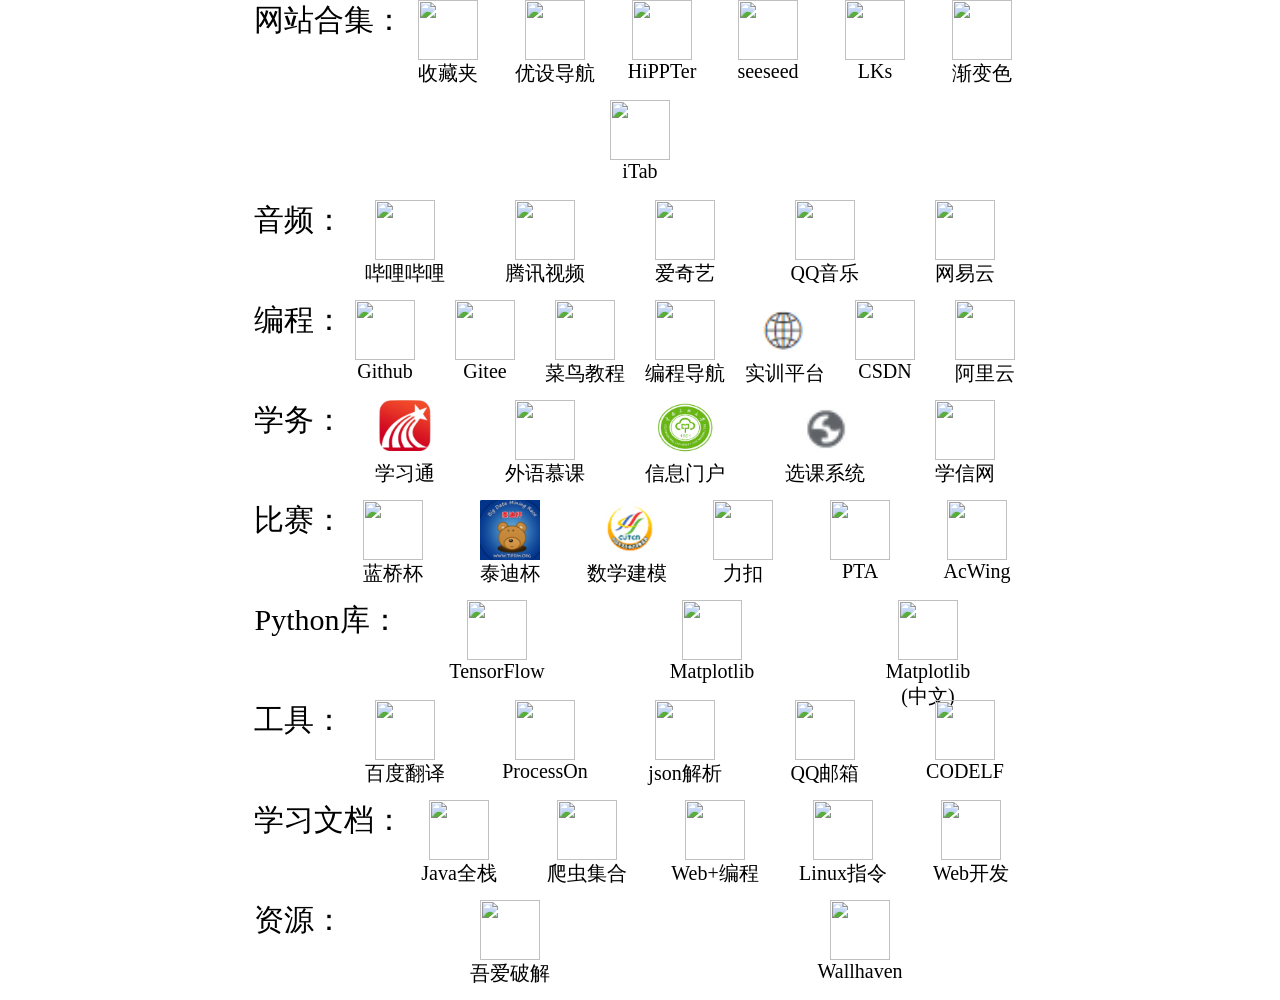
==== index.html @ e1113c12 "website guide1.0" ====
<html>
<head>
<title>快捷应用</title>
<link rel="stylesheet" type="text/css" href="./css/1.css">
</head>
<body>
<div class="biggest">

<!--网站合集-->
<div class="set">
<p>网站合集：</p>
<div class="wangzhankapian hvr-float" onclick="window.open('https://spcqwserdvymm.com.vika.cn/share/shryNwH3HRgvzMTaZVAGx/fodkuzz5eaw0w')">
    <div class="wangzhantubiao"><img src="https://s2.vika.ltd/2021/12/cropped-512-32x32.png"></div>
    <div class="wangzhanmingcheng">
        <span>收藏夹</span>
    </div>
</div>

<div class="wangzhankapian hvr-float" onclick="window.open('https://hao.uisdc.com/')">
    <div class="wangzhantubiao"><img src="https://hao.uisdc.com/favicon.ico"></div>
    <div class="wangzhanmingcheng">
        <span>优设导航</span>
    </div>
</div>

<div class="wangzhankapian hvr-float" onclick="window.open('http://www.hippter.com/')">
    <div class="wangzhantubiao"><img src="http://www.hippter.com/favicon.ico"></div>
    <div class="wangzhanmingcheng">
        <span>HiPPTer</span>
    </div>
</div>

<div class="wangzhankapian hvr-float" onclick="window.open('https://www.seeseed.com/')">
    <div class="wangzhantubiao"><img src="https://www.seeseed.com/favicon.png"></div>
    <div class="wangzhanmingcheng">
        <span>seeseed</span>
    </div>
</div>

<div class="wangzhankapian hvr-float" onclick="window.open('https://xiangjianan.gitee.io/lks/')">
    <div class="wangzhantubiao"><img src="https://xiangjianan.gitee.io/lks/favicon.ico"></div>
    <div class="wangzhanmingcheng">
        <span>LKs</span>
    </div>
</div>

<div class="wangzhankapian hvr-float" onclick="window.open('https://uigradients.com/#BackToEarth')">
    <div class="wangzhantubiao"><img src="https://uigradients.com/static/images/favicon-32x32.png"></div>
    <div class="wangzhanmingcheng">
        <span>渐变色</span>
    </div>
</div>

<div class="wangzhankapian hvr-float" onclick="window.open('https://www.itab.link/')">
    <div class="wangzhantubiao"><img src="https://www.itab.link/favicon.ico"></div>
    <div class="wangzhanmingcheng">
        <span>iTab</span>
    </div>
</div>

</div>
<!--网站合集结束！-->

<!--音频-->
<div class="set">
<p>音频：</p>
<div class="wangzhankapian hvr-grow-shadow" onclick="window.open('https://www.bilibili.com/')">
    <div class="wangzhantubiao"><img src="https://www.bilibili.com/favicon.ico"></div>
    <div class="wangzhanmingcheng">
        <span>哔哩哔哩</span>
    </div>
</div>

<div class="wangzhankapian hvr-grow" onclick="window.open('https://v.qq.com/')">
    <div class="wangzhantubiao"><img src="https://v.qq.com/favicon.ico"></div>
    <div class="wangzhanmingcheng">
        <span">腾讯视频</span>
    </div>
</div>

<div class="wangzhankapian hvr-shrink" onclick="window.open('https://www.iqiyi.com/')">
    <div class="wangzhantubiao"><img src="https://www.iqiyi.com/favicon.ico"></div>
    <div class="wangzhanmingcheng">
        <span>爱奇艺</span>
    </div>
</div>

<div class="wangzhankapian hvr-float" onclick="window.open('https://y.qq.com/')">
    <div class="wangzhantubiao"><img src="https://y.qq.com/favicon.ico"></div>
    <div class="wangzhanmingcheng">
        <span>QQ音乐</span>
    </div>
</div>

<div class="wangzhankapian hvr-float" onclick="window.open('https://music.163.com/')">
    <div class="wangzhantubiao"><img src="https://s1.music.126.net/style/favicon.ico?v20180823"></div>
    <div class="wangzhanmingcheng">
        <span>网易云</span>
    </div>
</div>

</div>
<!--音频结束！-->

<!--编程-->
<div class="set">
<p>编程：</p>
<div class="wangzhankapian hvr-float" onclick="window.open('https://github.com/')">
    <div class="wangzhantubiao"><img src="https://github.com/favicon.ico"></div>
    <div class="wangzhanmingcheng">
        <span>Github</span>
    </div>
</div>

<div class="wangzhankapian hvr-float" onclick="window.open('https://gitee.com/')">
    <div class="wangzhantubiao"><img src="https://gitee.com/favicon.ico"></div>
    <div class="wangzhanmingcheng">
        <span>Gitee</span>
    </div>
</div>

<div class="wangzhankapian hvr-float" onclick="window.open('https://www.runoob.com/')">
    <div class="wangzhantubiao"><img src="https://www.runoob.com/favicon.ico"></div>
    <div class="wangzhanmingcheng">
        <span>菜鸟教程</span>
    </div>
</div>

<div class="wangzhankapian hvr-float" onclick="window.open('https://www.code-nav.cn/')">
    <div class="wangzhantubiao"><img src="https://636f-codenav-8grj8px727565176-1256524210.tcb.qcloud.la/img/logo.png"></div>
    <div class="wangzhanmingcheng">
        <span>编程导航</span>
    </div>
</div>

<div class="wangzhankapian hvr-float" onclick="window.open('https://taihu.ipieuvre.com/#/stu/classAPractice')">
    <div class="wangzhantubiao"><img src="images/dashuju.png"></div>
    <div class="wangzhanmingcheng">
        <span>实训平台</span>
    </div>
</div>


<div class="wangzhankapian hvr-float" onclick="window.open('https://www.csdn.net/')">
    <div class="wangzhantubiao"><img src="https://www.csdn.net/favicon.ico"></div>
    <div class="wangzhanmingcheng">
        <span>CSDN</span>
    </div>
</div>

<div class="wangzhankapian hvr-float" onclick="window.open('https://www.aliyun.com/')">
    <div class="wangzhantubiao"><img src="https://www.aliyun.com/favicon.ico"></div>
    <div class="wangzhanmingcheng">
        <span>阿里云</span>
    </div>
</div>

</div>
<!--编程结束！-->

<!--学务-->
<div class="set">
<p>学务：</p>
<div class="wangzhankapian hvr-float" onclick="window.open('http://i.chaoxing.com/base?t=1645505215073')">
    <div class="wangzhantubiao"><img src="images/xuexitong.jpg"></div>
    <div class="wangzhanmingcheng">
        <span>学习通</span>
    </div>
</div>

<div class="wangzhankapian hvr-float" onclick="window.open('https://moocs.unipus.cn/')">
    <div class="wangzhantubiao"><img src="https://moocs.unipus.cn/favicon.ico"></div>
    <div class="wangzhanmingcheng">
        <span>外语慕课</span>
    </div>
</div>

<div class="wangzhankapian hvr-float" onclick="window.open('https://ehall.scuec.edu.cn/new/index.html?browser=no')">
    <div class="wangzhantubiao"><img src="images/zhongnanminda.png"></div>
    <div class="wangzhanmingcheng">
        <span>信息门户</span>
    </div>
</div>

<div class="wangzhankapian hvr-float" onclick="window.open('http://xk.scuec.edu.cn/xsxk/index.xk')">
    <div class="wangzhantubiao"><img src="images/general.png"></div>
    <div class="wangzhanmingcheng">
        <span>选课系统</span>
    </div>
</div>

<div class="wangzhankapian hvr-float" onclick="window.open('https://www.chsi.com.cn/')">
    <div class="wangzhantubiao"><img src="https://www.chsi.com.cn/favicon.ico"></div>
    <div class="wangzhanmingcheng">
        <span>学信网</span>
    </div>
</div>

</div>
<!--学务结束！-->

<!--比赛-->
<div class="set">
<p>比赛：</p>
<div class="wangzhankapian hvr-float" onclick="window.open('http://lx.lanqiao.cn/')">
    <div class="wangzhantubiao"><img src="http://lx.lanqiao.cn/favicon.ico"></div>
    <div class="wangzhanmingcheng">
        <span>蓝桥杯</span>
    </div>
</div>


<div class="wangzhankapian hvr-float" onclick="window.open('https://www.tipdm.org/')">
    <div class="wangzhantubiao"><img src="images/tipdm.png"></div>
    <div class="wangzhanmingcheng">
        <span>泰迪杯</span>
    </div>
</div>

<div class="wangzhankapian hvr-float" onclick="window.open('https://icc.hep.com.cn/')">
    <div class="wangzhantubiao"><img src="images/icc.png"></div>
    <div class="wangzhanmingcheng">
        <span>数学建模</span>
    </div>
</div>

<div class="wangzhankapian hvr-float" onclick="window.open('https://leetcode-cn.com/')">
    <div class="wangzhantubiao"><img src="https://leetcode-cn.com/favicon.ico"></div>
    <div class="wangzhanmingcheng">
        <span>力扣</span>
    </div>
</div>

<div class="wangzhankapian hvr-float" onclick="window.open('https://pintia.cn/home')">
    <div class="wangzhantubiao"><img src="https://pta-static.ptausercontent.com/sparkling-daydream/icons/default/favicon.ico"></div>
    <div class="wangzhanmingcheng">
        <span>PTA</span>
    </div>
</div>

<div class="wangzhankapian hvr-float" onclick="window.open('https://www.acwing.com/')">
    <div class="wangzhantubiao"><img src="https://www.acwing.com/static/web/img/favicon.ico"></div>
    <div class="wangzhanmingcheng">
        <span>AcWing</span>
    </div>
</div>

</div>
<!--比赛结束！-->

<!--Python常用库文档-->
<div class="set">
<p>Python库：</p>
<div class="wangzhankapian hvr-float" onclick="window.open('https://tensorflow.google.cn/tutorials/images/cnn?hl=zh_cn')">
    <div class="wangzhantubiao"><img src="https://tensorflow.google.cn/favicon.ico"></div>
    <div class="wangzhanmingcheng">
        <span>TensorFlow</span>
    </div>
</div>

<div class="wangzhankapian hvr-float" onclick="window.open('https://matplotlib.org/stable/tutorials/index.html')">
    <div class="wangzhantubiao"><img src="https://matplotlib.org/stable/_static/favicon.ico"></div>
    <div class="wangzhanmingcheng">
        <span>Matplotlib</span>
    </div>
</div>

<div class="wangzhankapian hvr-float" onclick="window.open('https://www.matplotlib.org.cn/tutorials/')">
    <div class="wangzhantubiao"><img src="https://www.matplotlib.org.cn/logo.png"></div>
    <div class="wangzhanmingcheng">
        <span>Matplotlib<br>(中文)</span>
    </div>
</div>

</div>
<!--Python常用库文档！-->

<!--工具-->
<div class="set">
<p>工具：</p>
<div class="wangzhankapian hvr-float" onclick="window.open('https://fanyi.baidu.com/')">
    <div class="wangzhantubiao"><img src="https://fanyi.baidu.com/favicon.ico"></div>
    <div class="wangzhanmingcheng">
        <span>百度翻译</span>
    </div>
</div>

<div class="wangzhankapian hvr-float" onclick="window.open('https://www.processon.com/diagrams')">
    <div class="wangzhantubiao"><img src="https://www.processon.com/favicon.ico"></div>
    <div class="wangzhanmingcheng">
        <span>ProcessOn</span>
    </div>
</div>

<div class="wangzhankapian hvr-float" onclick="window.open('https://www.json.cn/')">
    <div class="wangzhantubiao"><img src="https://www.json.cn/favicon.ico"></div>
    <div class="wangzhanmingcheng">
        <span>json解析</span>
    </div>
</div>

<div class="wangzhankapian hvr-float" onclick="window.open('https://mail.qq.com/cgi-bin/frame_html?sid=up6KZlz3BGBz40wu&r=ebc72a3dc579725eb92a51a5a7d86b2f')">
    <div class="wangzhantubiao"><img src="https://mail.qq.com/favicon.ico"></div>
    <div class="wangzhanmingcheng">
        <span>QQ邮箱</span>
    </div>
</div>

<div class="wangzhankapian hvr-float" onclick="window.open('https://unbug.github.io/codelf/')">
    <div class="wangzhantubiao"><img src="https://unbug.github.io/codelf/images/codelf_logo.f4ae25bd.png"></div>
    <div class="wangzhanmingcheng">
        <span>CODELF</span>
    </div>
</div>

</div>
<!--工具结束！-->

<!--技术文档-->
<div class="set">
<p>学习文档：</p>
<div class="wangzhankapian hvr-float" onclick="window.open('https://pdai.tech/')">
    <div class="wangzhantubiao"><img src="https://pdai.tech/favicon.ico"></div>
    <div class="wangzhanmingcheng">
        <span>Java全栈</span>
    </div>
</div>

<div class="wangzhankapian hvr-float" onclick="window.open('https://github.com/facert/awesome-spider')">
    <div class="wangzhantubiao"><img src="https://github.com/favicon.ico"></div>
    <div class="wangzhanmingcheng">
        <span>爬虫集合</span>
    </div>
</div>

<div class="wangzhankapian hvr-float" onclick="window.open('https://www.w3school.com.cn/')">
    <div class="wangzhantubiao"><img src="https://www.w3school.com.cn/ui2019/logo-32-red.png"></div>
    <div class="wangzhanmingcheng">
        <span>Web+编程</span>
    </div>
</div>

<div class="wangzhankapian hvr-float" onclick="window.open('https://www.lxlinux.net/')">
    <div class="wangzhantubiao"><img src="https://www.lxlinux.net/wp-content/uploads/2020/10/cropped-%E5%85%AC%E4%BC%97%E5%8F%B7LOGO-32x32.png"></div>
    <div class="wangzhanmingcheng">
        <span>Linux指令</span>
    </div>
</div>

<div class="wangzhankapian hvr-float" onclick="window.open('https://developer.mozilla.org/zh-CN/docs/Learn/HTML')">
    <div class="wangzhantubiao"><img src="https://developer.mozilla.org/favicon.ico"></div>
    <div class="wangzhanmingcheng">
        <span>Web开发</span>
    </div>
</div>

</div>
<!--技术学习文档结束！-->

<!--资源-->
<div class="set">
<p>资源：</p>
<div class="wangzhankapian hvr-float" onclick="window.open('https://www.52pojie.cn/')">
    <div class="wangzhantubiao"><img src="https://www.52pojie.cn/favicon.ico"></div>
    <div class="wangzhanmingcheng">
        <span>吾爱破解</span>
    </div>
</div>

<div class="wangzhankapian hvr-float" onclick="window.open('https://wallhaven.cc/')">
    <div class="wangzhantubiao"><img src="https://wallhaven.cc/favicon.ico"></div>
    <div class="wangzhanmingcheng">
        <span>Wallhaven</span>
    </div>
</div>

</div>
<!--资源结束！-->

</div>
<!--biggest-div 结束！-->

</body>
</html>
---- css/1.css ----
*{
margin:0px;
padding:0px;}

body{
background-image: url("images/background2.png");
background-size:100% 100%;
background-repeat: no-repeat;
}

p{font-size:30;
height:50;
position:relative;
left:10px;
}

.biggest{
margin:auto;
width:61.8%;
background-color:rgba(255,255,255,0.3);
}


.wangzhankapian{
width:100px;
height:100px;



margin:auto;
border-radius: 5px;
}


.wangzhankapian:hover{
background-color:rgba(0, 220, 220,0.3);
cursor: pointer;
}

.wangzhantubiao{
width:60;
height:60;
margin:auto;
}

img{
width:60;
weight:60;
}

.wangzhanmingcheng{
width:100;
height:40;
text-align: center;
font-size: 20px;
}

.set{
display: flex;
flex-wrap: wrap;
}

/* Grow-Shadow */
.hvr-grow-shadow {
  display: inline-block;
  vertical-align: middle;
  -webkit-transform: perspective(1px) translateZ(0);
  transform: perspective(1px) translateZ(0);
  box-shadow: 0 0 1px rgba(0, 0, 0, 0);
  -webkit-transition-duration: 0.3s;
  transition-duration: 0.3s;
  -webkit-transition-property: box-shadow, transform;
  transition-property: box-shadow, transform;
}
.hvr-grow-shadow:hover, .hvr-grow-shadow:focus, .hvr-grow-shadow:active {
  box-shadow: 0 10px 10px -10px rgba(0, 0, 0, 0.5);
  -webkit-transform: scale(1.1);
  transform: scale(1.1);
}
/* Grow */
.hvr-grow {
  display: inline-block;
  vertical-align: middle;
  -webkit-transform: perspective(1px) translateZ(0);
  transform: perspective(1px) translateZ(0);
  box-shadow: 0 0 1px rgba(0, 0, 0, 0);
  -webkit-transition-duration: 0.3s;
  transition-duration: 0.3s;
  -webkit-transition-property: transform;
  transition-property: transform;
}
.hvr-grow:hover, .hvr-grow:focus, .hvr-grow:active {
  -webkit-transform: scale(1.1);
  transform: scale(1.1);
}

/* Shrink */
.hvr-shrink {
  display: inline-block;
  vertical-align: middle;
  -webkit-transform: perspective(1px) translateZ(0);
  transform: perspective(1px) translateZ(0);
  box-shadow: 0 0 1px rgba(0, 0, 0, 0);
  -webkit-transition-duration: 0.3s;
  transition-duration: 0.3s;
  -webkit-transition-property: transform;
  transition-property: transform;
}
.hvr-shrink:hover, .hvr-shrink:focus, .hvr-shrink:active {
  -webkit-transform: scale(0.9);
  transform: scale(0.9);
}

/* Float */
.hvr-float {
  display: inline-block;
  vertical-align: middle;
  -webkit-transform: perspective(1px) translateZ(0);
  transform: perspective(1px) translateZ(0);
  box-shadow: 0 0 1px rgba(0, 0, 0, 0);
  -webkit-transition-duration: 0.3s;
  transition-duration: 0.3s;
  -webkit-transition-property: transform;
  transition-property: transform;
  -webkit-transition-timing-function: ease-out;
  transition-timing-function: ease-out;
}
.hvr-float:hover, .hvr-float:focus, .hvr-float:active {
  -webkit-transform: translateY(-8px);
  transform: translateY(-8px);
}
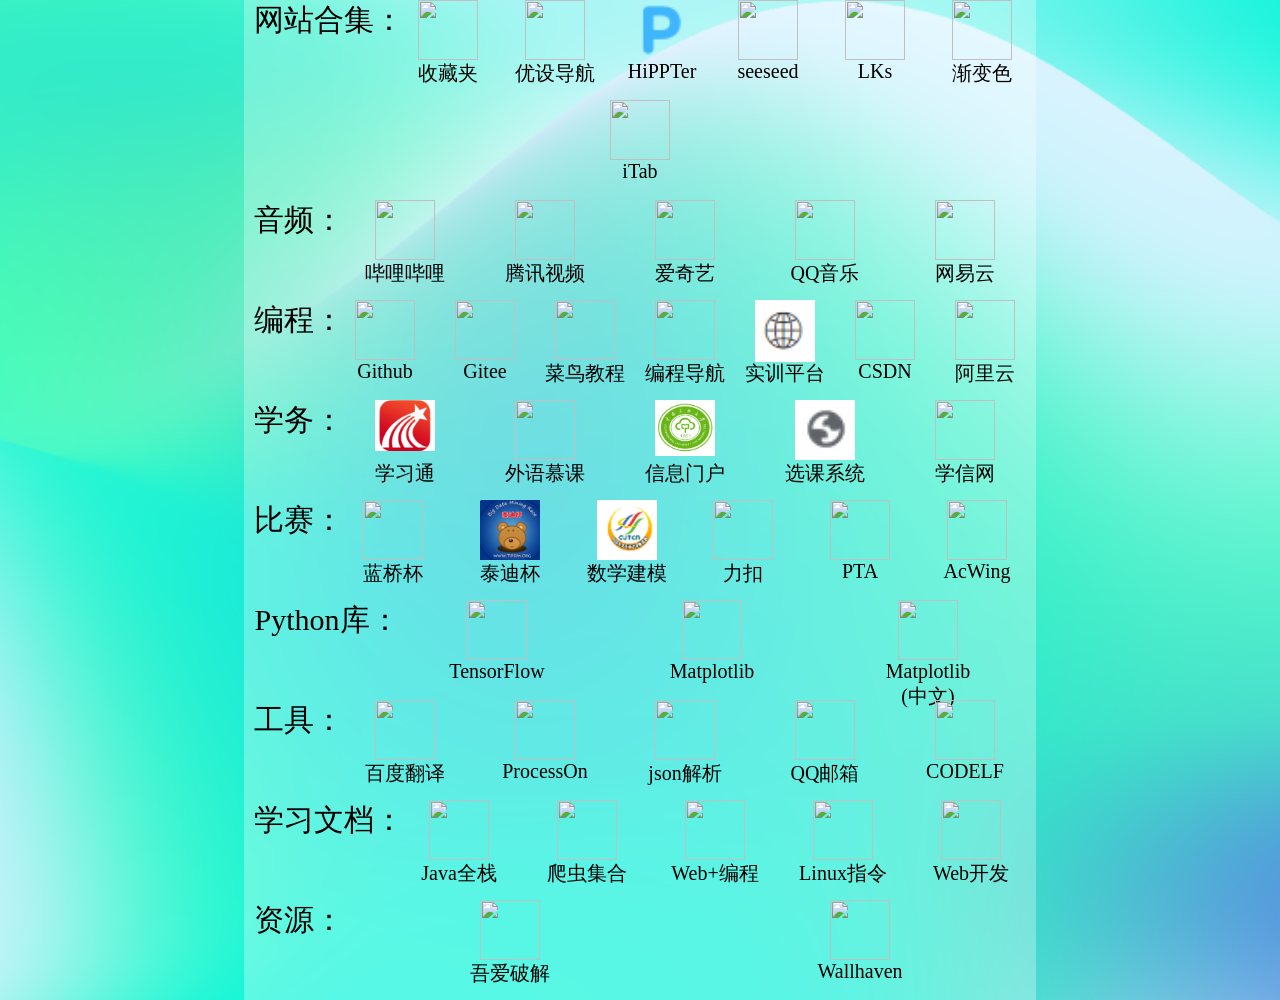
==== commit 8df69824: "images" ====
--- a/index.html
+++ b/index.html
@@ -24,7 +24,7 @@
 </div>
 
 <div class="wangzhankapian hvr-float" onclick="window.open('http://www.hippter.com/')">
-    <div class="wangzhantubiao"><img src="http://www.hippter.com/favicon.ico"></div>
+    <div class="wangzhantubiao"><img src="./images/hippter.ico"></div>
     <div class="wangzhanmingcheng">
         <span>HiPPTer</span>
     </div>
@@ -293,7 +293,7 @@
 </div>
 
 <div class="wangzhankapian hvr-float" onclick="window.open('https://www.json.cn/')">
-    <div class="wangzhantubiao"><img src="https://www.json.cn/favicon.ico"></div>
+    <div class="wangzhantubiao"><img src="http://www.hippter.com/favicon.ico"></div>
     <div class="wangzhanmingcheng">
         <span>json解析</span>
     </div>
--- a/css/1.css
+++ b/css/1.css
@@ -3,7 +3,7 @@
 padding:0px;}
 
 body{
-background-image: url("images/background2.png");
+background-image: url("../images/background2.png");
 background-size:100% 100%;
 background-repeat: no-repeat;
 }
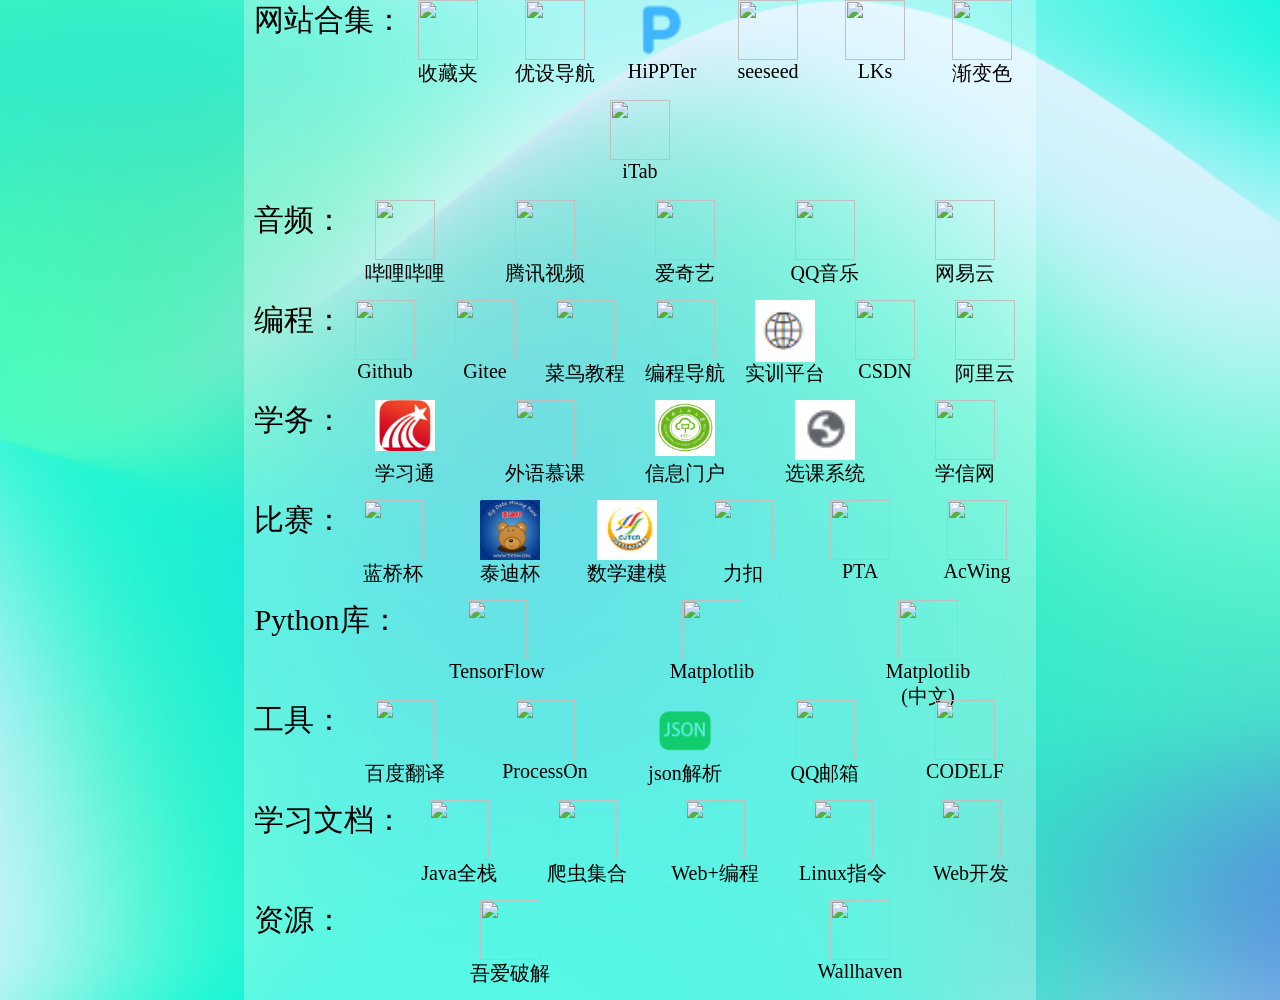
==== commit 930306ec: "Update index.html" ====
--- a/index.html
+++ b/index.html
@@ -293,7 +293,7 @@
 </div>
 
 <div class="wangzhankapian hvr-float" onclick="window.open('https://www.json.cn/')">
-    <div class="wangzhantubiao"><img src="http://www.hippter.com/favicon.ico"></div>
+    <div class="wangzhantubiao"><img src="./images/json.ico"></div>
     <div class="wangzhanmingcheng">
         <span>json解析</span>
     </div>
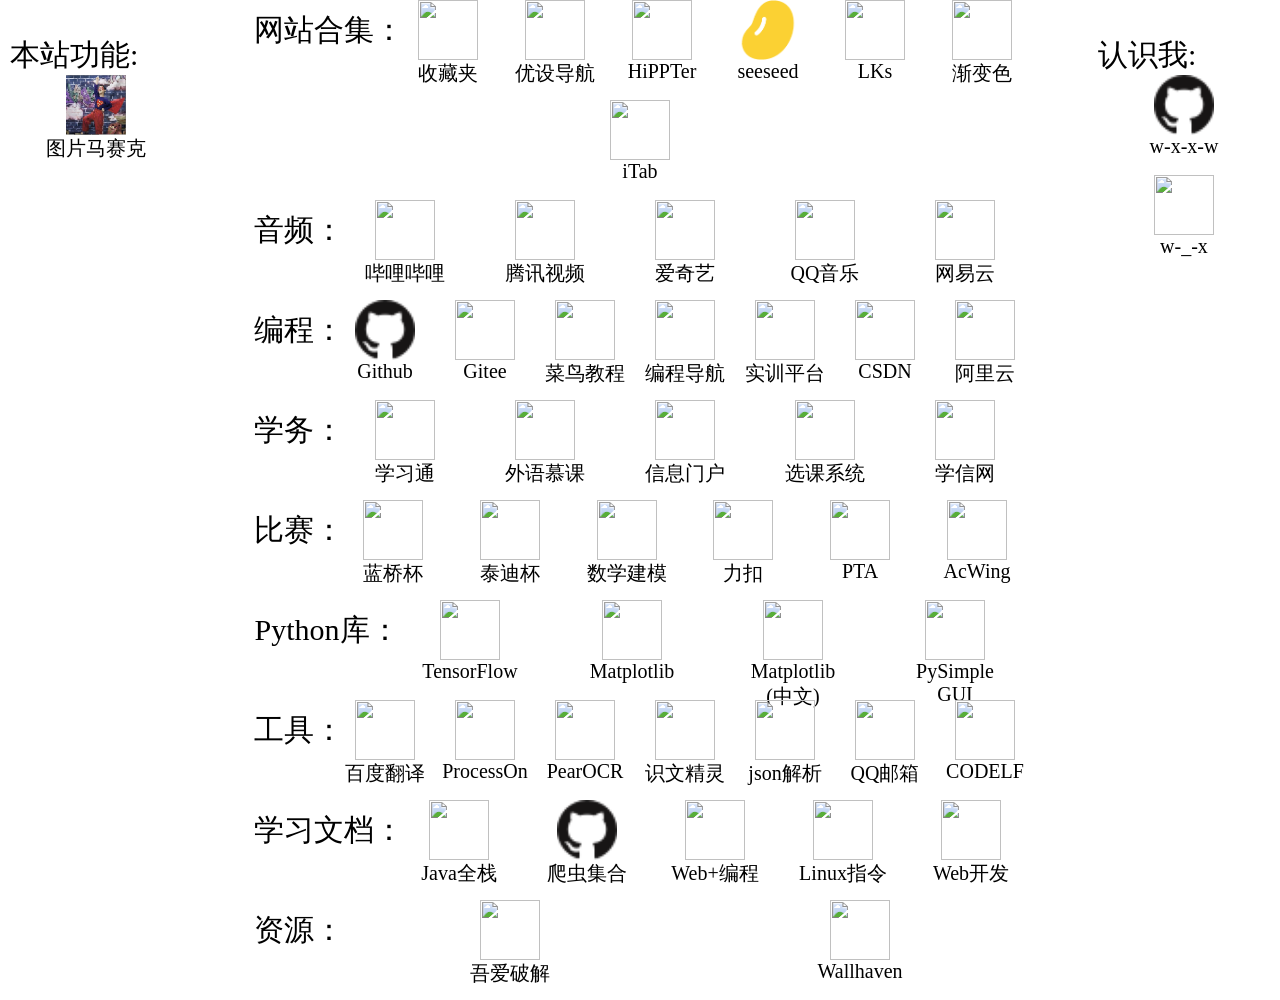
==== commit 88b43281: "Add files via upload" ====
--- a/index.html
+++ b/index.html
@@ -1,384 +1,439 @@
-<html>
-<head>
-<title>快捷应用</title>
-<link rel="stylesheet" type="text/css" href="./css/1.css">
-</head>
-<body>
-<div class="biggest">
-
-<!--网站合集-->
-<div class="set">
-<p>网站合集：</p>
-<div class="wangzhankapian hvr-float" onclick="window.open('https://spcqwserdvymm.com.vika.cn/share/shryNwH3HRgvzMTaZVAGx/fodkuzz5eaw0w')">
-    <div class="wangzhantubiao"><img src="https://s2.vika.ltd/2021/12/cropped-512-32x32.png"></div>
-    <div class="wangzhanmingcheng">
-        <span>收藏夹</span>
-    </div>
-</div>
-
-<div class="wangzhankapian hvr-float" onclick="window.open('https://hao.uisdc.com/')">
-    <div class="wangzhantubiao"><img src="https://hao.uisdc.com/favicon.ico"></div>
-    <div class="wangzhanmingcheng">
-        <span>优设导航</span>
-    </div>
-</div>
-
-<div class="wangzhankapian hvr-float" onclick="window.open('http://www.hippter.com/')">
-    <div class="wangzhantubiao"><img src="./images/hippter.ico"></div>
-    <div class="wangzhanmingcheng">
-        <span>HiPPTer</span>
-    </div>
-</div>
-
-<div class="wangzhankapian hvr-float" onclick="window.open('https://www.seeseed.com/')">
-    <div class="wangzhantubiao"><img src="https://www.seeseed.com/favicon.png"></div>
-    <div class="wangzhanmingcheng">
-        <span>seeseed</span>
-    </div>
-</div>
-
-<div class="wangzhankapian hvr-float" onclick="window.open('https://xiangjianan.gitee.io/lks/')">
-    <div class="wangzhantubiao"><img src="https://xiangjianan.gitee.io/lks/favicon.ico"></div>
-    <div class="wangzhanmingcheng">
-        <span>LKs</span>
-    </div>
-</div>
-
-<div class="wangzhankapian hvr-float" onclick="window.open('https://uigradients.com/#BackToEarth')">
-    <div class="wangzhantubiao"><img src="https://uigradients.com/static/images/favicon-32x32.png"></div>
-    <div class="wangzhanmingcheng">
-        <span>渐变色</span>
-    </div>
-</div>
-
-<div class="wangzhankapian hvr-float" onclick="window.open('https://www.itab.link/')">
-    <div class="wangzhantubiao"><img src="https://www.itab.link/favicon.ico"></div>
-    <div class="wangzhanmingcheng">
-        <span>iTab</span>
-    </div>
-</div>
-
-</div>
-<!--网站合集结束！-->
-
-<!--音频-->
-<div class="set">
-<p>音频：</p>
-<div class="wangzhankapian hvr-grow-shadow" onclick="window.open('https://www.bilibili.com/')">
-    <div class="wangzhantubiao"><img src="https://www.bilibili.com/favicon.ico"></div>
-    <div class="wangzhanmingcheng">
-        <span>哔哩哔哩</span>
-    </div>
-</div>
-
-<div class="wangzhankapian hvr-grow" onclick="window.open('https://v.qq.com/')">
-    <div class="wangzhantubiao"><img src="https://v.qq.com/favicon.ico"></div>
-    <div class="wangzhanmingcheng">
-        <span">腾讯视频</span>
-    </div>
-</div>
-
-<div class="wangzhankapian hvr-shrink" onclick="window.open('https://www.iqiyi.com/')">
-    <div class="wangzhantubiao"><img src="https://www.iqiyi.com/favicon.ico"></div>
-    <div class="wangzhanmingcheng">
-        <span>爱奇艺</span>
-    </div>
-</div>
-
-<div class="wangzhankapian hvr-float" onclick="window.open('https://y.qq.com/')">
-    <div class="wangzhantubiao"><img src="https://y.qq.com/favicon.ico"></div>
-    <div class="wangzhanmingcheng">
-        <span>QQ音乐</span>
-    </div>
-</div>
-
-<div class="wangzhankapian hvr-float" onclick="window.open('https://music.163.com/')">
-    <div class="wangzhantubiao"><img src="https://s1.music.126.net/style/favicon.ico?v20180823"></div>
-    <div class="wangzhanmingcheng">
-        <span>网易云</span>
-    </div>
-</div>
-
-</div>
-<!--音频结束！-->
-
-<!--编程-->
-<div class="set">
-<p>编程：</p>
-<div class="wangzhankapian hvr-float" onclick="window.open('https://github.com/')">
-    <div class="wangzhantubiao"><img src="https://github.com/favicon.ico"></div>
-    <div class="wangzhanmingcheng">
-        <span>Github</span>
-    </div>
-</div>
-
-<div class="wangzhankapian hvr-float" onclick="window.open('https://gitee.com/')">
-    <div class="wangzhantubiao"><img src="https://gitee.com/favicon.ico"></div>
-    <div class="wangzhanmingcheng">
-        <span>Gitee</span>
-    </div>
-</div>
-
-<div class="wangzhankapian hvr-float" onclick="window.open('https://www.runoob.com/')">
-    <div class="wangzhantubiao"><img src="https://www.runoob.com/favicon.ico"></div>
-    <div class="wangzhanmingcheng">
-        <span>菜鸟教程</span>
-    </div>
-</div>
-
-<div class="wangzhankapian hvr-float" onclick="window.open('https://www.code-nav.cn/')">
-    <div class="wangzhantubiao"><img src="https://636f-codenav-8grj8px727565176-1256524210.tcb.qcloud.la/img/logo.png"></div>
-    <div class="wangzhanmingcheng">
-        <span>编程导航</span>
-    </div>
-</div>
-
-<div class="wangzhankapian hvr-float" onclick="window.open('https://taihu.ipieuvre.com/#/stu/classAPractice')">
-    <div class="wangzhantubiao"><img src="images/dashuju.png"></div>
-    <div class="wangzhanmingcheng">
-        <span>实训平台</span>
-    </div>
-</div>
-
-
-<div class="wangzhankapian hvr-float" onclick="window.open('https://www.csdn.net/')">
-    <div class="wangzhantubiao"><img src="https://www.csdn.net/favicon.ico"></div>
-    <div class="wangzhanmingcheng">
-        <span>CSDN</span>
-    </div>
-</div>
-
-<div class="wangzhankapian hvr-float" onclick="window.open('https://www.aliyun.com/')">
-    <div class="wangzhantubiao"><img src="https://www.aliyun.com/favicon.ico"></div>
-    <div class="wangzhanmingcheng">
-        <span>阿里云</span>
-    </div>
-</div>
-
-</div>
-<!--编程结束！-->
-
-<!--学务-->
-<div class="set">
-<p>学务：</p>
-<div class="wangzhankapian hvr-float" onclick="window.open('http://i.chaoxing.com/base?t=1645505215073')">
-    <div class="wangzhantubiao"><img src="images/xuexitong.jpg"></div>
-    <div class="wangzhanmingcheng">
-        <span>学习通</span>
-    </div>
-</div>
-
-<div class="wangzhankapian hvr-float" onclick="window.open('https://moocs.unipus.cn/')">
-    <div class="wangzhantubiao"><img src="https://moocs.unipus.cn/favicon.ico"></div>
-    <div class="wangzhanmingcheng">
-        <span>外语慕课</span>
-    </div>
-</div>
-
-<div class="wangzhankapian hvr-float" onclick="window.open('https://ehall.scuec.edu.cn/new/index.html?browser=no')">
-    <div class="wangzhantubiao"><img src="images/zhongnanminda.png"></div>
-    <div class="wangzhanmingcheng">
-        <span>信息门户</span>
-    </div>
-</div>
-
-<div class="wangzhankapian hvr-float" onclick="window.open('http://xk.scuec.edu.cn/xsxk/index.xk')">
-    <div class="wangzhantubiao"><img src="images/general.png"></div>
-    <div class="wangzhanmingcheng">
-        <span>选课系统</span>
-    </div>
-</div>
-
-<div class="wangzhankapian hvr-float" onclick="window.open('https://www.chsi.com.cn/')">
-    <div class="wangzhantubiao"><img src="https://www.chsi.com.cn/favicon.ico"></div>
-    <div class="wangzhanmingcheng">
-        <span>学信网</span>
-    </div>
-</div>
-
-</div>
-<!--学务结束！-->
-
-<!--比赛-->
-<div class="set">
-<p>比赛：</p>
-<div class="wangzhankapian hvr-float" onclick="window.open('http://lx.lanqiao.cn/')">
-    <div class="wangzhantubiao"><img src="http://lx.lanqiao.cn/favicon.ico"></div>
-    <div class="wangzhanmingcheng">
-        <span>蓝桥杯</span>
-    </div>
-</div>
-
-
-<div class="wangzhankapian hvr-float" onclick="window.open('https://www.tipdm.org/')">
-    <div class="wangzhantubiao"><img src="images/tipdm.png"></div>
-    <div class="wangzhanmingcheng">
-        <span>泰迪杯</span>
-    </div>
-</div>
-
-<div class="wangzhankapian hvr-float" onclick="window.open('https://icc.hep.com.cn/')">
-    <div class="wangzhantubiao"><img src="images/icc.png"></div>
-    <div class="wangzhanmingcheng">
-        <span>数学建模</span>
-    </div>
-</div>
-
-<div class="wangzhankapian hvr-float" onclick="window.open('https://leetcode-cn.com/')">
-    <div class="wangzhantubiao"><img src="https://leetcode-cn.com/favicon.ico"></div>
-    <div class="wangzhanmingcheng">
-        <span>力扣</span>
-    </div>
-</div>
-
-<div class="wangzhankapian hvr-float" onclick="window.open('https://pintia.cn/home')">
-    <div class="wangzhantubiao"><img src="https://pta-static.ptausercontent.com/sparkling-daydream/icons/default/favicon.ico"></div>
-    <div class="wangzhanmingcheng">
-        <span>PTA</span>
-    </div>
-</div>
-
-<div class="wangzhankapian hvr-float" onclick="window.open('https://www.acwing.com/')">
-    <div class="wangzhantubiao"><img src="https://www.acwing.com/static/web/img/favicon.ico"></div>
-    <div class="wangzhanmingcheng">
-        <span>AcWing</span>
-    </div>
-</div>
-
-</div>
-<!--比赛结束！-->
-
-<!--Python常用库文档-->
-<div class="set">
-<p>Python库：</p>
-<div class="wangzhankapian hvr-float" onclick="window.open('https://tensorflow.google.cn/tutorials/images/cnn?hl=zh_cn')">
-    <div class="wangzhantubiao"><img src="https://tensorflow.google.cn/favicon.ico"></div>
-    <div class="wangzhanmingcheng">
-        <span>TensorFlow</span>
-    </div>
-</div>
-
-<div class="wangzhankapian hvr-float" onclick="window.open('https://matplotlib.org/stable/tutorials/index.html')">
-    <div class="wangzhantubiao"><img src="https://matplotlib.org/stable/_static/favicon.ico"></div>
-    <div class="wangzhanmingcheng">
-        <span>Matplotlib</span>
-    </div>
-</div>
-
-<div class="wangzhankapian hvr-float" onclick="window.open('https://www.matplotlib.org.cn/tutorials/')">
-    <div class="wangzhantubiao"><img src="https://www.matplotlib.org.cn/logo.png"></div>
-    <div class="wangzhanmingcheng">
-        <span>Matplotlib<br>(中文)</span>
-    </div>
-</div>
-
-</div>
-<!--Python常用库文档！-->
-
-<!--工具-->
-<div class="set">
-<p>工具：</p>
-<div class="wangzhankapian hvr-float" onclick="window.open('https://fanyi.baidu.com/')">
-    <div class="wangzhantubiao"><img src="https://fanyi.baidu.com/favicon.ico"></div>
-    <div class="wangzhanmingcheng">
-        <span>百度翻译</span>
-    </div>
-</div>
-
-<div class="wangzhankapian hvr-float" onclick="window.open('https://www.processon.com/diagrams')">
-    <div class="wangzhantubiao"><img src="https://www.processon.com/favicon.ico"></div>
-    <div class="wangzhanmingcheng">
-        <span>ProcessOn</span>
-    </div>
-</div>
-
-<div class="wangzhankapian hvr-float" onclick="window.open('https://www.json.cn/')">
-    <div class="wangzhantubiao"><img src="./images/json.ico"></div>
-    <div class="wangzhanmingcheng">
-        <span>json解析</span>
-    </div>
-</div>
-
-<div class="wangzhankapian hvr-float" onclick="window.open('https://mail.qq.com/cgi-bin/frame_html?sid=up6KZlz3BGBz40wu&r=ebc72a3dc579725eb92a51a5a7d86b2f')">
-    <div class="wangzhantubiao"><img src="https://mail.qq.com/favicon.ico"></div>
-    <div class="wangzhanmingcheng">
-        <span>QQ邮箱</span>
-    </div>
-</div>
-
-<div class="wangzhankapian hvr-float" onclick="window.open('https://unbug.github.io/codelf/')">
-    <div class="wangzhantubiao"><img src="https://unbug.github.io/codelf/images/codelf_logo.f4ae25bd.png"></div>
-    <div class="wangzhanmingcheng">
-        <span>CODELF</span>
-    </div>
-</div>
-
-</div>
-<!--工具结束！-->
-
-<!--技术文档-->
-<div class="set">
-<p>学习文档：</p>
-<div class="wangzhankapian hvr-float" onclick="window.open('https://pdai.tech/')">
-    <div class="wangzhantubiao"><img src="https://pdai.tech/favicon.ico"></div>
-    <div class="wangzhanmingcheng">
-        <span>Java全栈</span>
-    </div>
-</div>
-
-<div class="wangzhankapian hvr-float" onclick="window.open('https://github.com/facert/awesome-spider')">
-    <div class="wangzhantubiao"><img src="https://github.com/favicon.ico"></div>
-    <div class="wangzhanmingcheng">
-        <span>爬虫集合</span>
-    </div>
-</div>
-
-<div class="wangzhankapian hvr-float" onclick="window.open('https://www.w3school.com.cn/')">
-    <div class="wangzhantubiao"><img src="https://www.w3school.com.cn/ui2019/logo-32-red.png"></div>
-    <div class="wangzhanmingcheng">
-        <span>Web+编程</span>
-    </div>
-</div>
-
-<div class="wangzhankapian hvr-float" onclick="window.open('https://www.lxlinux.net/')">
-    <div class="wangzhantubiao"><img src="https://www.lxlinux.net/wp-content/uploads/2020/10/cropped-%E5%85%AC%E4%BC%97%E5%8F%B7LOGO-32x32.png"></div>
-    <div class="wangzhanmingcheng">
-        <span>Linux指令</span>
-    </div>
-</div>
-
-<div class="wangzhankapian hvr-float" onclick="window.open('https://developer.mozilla.org/zh-CN/docs/Learn/HTML')">
-    <div class="wangzhantubiao"><img src="https://developer.mozilla.org/favicon.ico"></div>
-    <div class="wangzhanmingcheng">
-        <span>Web开发</span>
-    </div>
-</div>
-
-</div>
-<!--技术学习文档结束！-->
-
-<!--资源-->
-<div class="set">
-<p>资源：</p>
-<div class="wangzhankapian hvr-float" onclick="window.open('https://www.52pojie.cn/')">
-    <div class="wangzhantubiao"><img src="https://www.52pojie.cn/favicon.ico"></div>
-    <div class="wangzhanmingcheng">
-        <span>吾爱破解</span>
-    </div>
-</div>
-
-<div class="wangzhankapian hvr-float" onclick="window.open('https://wallhaven.cc/')">
-    <div class="wangzhantubiao"><img src="https://wallhaven.cc/favicon.ico"></div>
-    <div class="wangzhanmingcheng">
-        <span>Wallhaven</span>
-    </div>
-</div>
-
-</div>
-<!--资源结束！-->
-
-</div>
-<!--biggest-div 结束！-->
-
-</body>
+<html>
+<head>
+<title>快捷应用</title>
+<link rel="stylesheet" type="text/css" href="./css/1.css">
+<meta http-equiv="Content-Type" content="text/html; charset=utf-8" />
+</head>
+<body>
+<embed src="something just like this.m4a" hidden=true loop=true></embed>
+
+<div class="left">
+<p>本站功能:</p>
+
+<div class="wangzhankapian hvr-float" onclick="window.open('./html/masaike.html')">
+    <div class="wangzhantubiao"><img src="./images/masaike.png"></div>
+    <div class="wangzhanmingcheng">
+        <span>图片马赛克</span>
+    </div>
+</div>
+
+</div>
+
+<div class="right">
+<p>认识我:</p>
+
+<div class="wangzhankapian hvr-float" onclick="window.open('https://github.com/w-x-x-w/')">
+    <div class="wangzhantubiao"><img src="./images/github.ico"></div>
+    <div class="wangzhanmingcheng">
+        <span>w-x-x-w</span>
+    </div>
+</div>
+
+<div class="wangzhankapian hvr-float" onclick="window.open('https://gitee.com/w-_-x/')">
+    <div class="wangzhantubiao"><img src="https://gitee.com/favicon.ico"></div>
+    <div class="wangzhanmingcheng">
+        <span>w-_-x</span>
+    </div>
+</div>
+
+</div>
+
+<div class="biggest">
+
+<!--网站合集-->
+<div class="set">
+<p>网站合集：</p>
+<div class="wangzhankapian hvr-float" onclick="window.open('https://spcqwserdvymm.com.vika.cn/share/shryNwH3HRgvzMTaZVAGx/fodkuzz5eaw0w')">
+    <div class="wangzhantubiao"><img src="https://s2.vika.ltd/2021/12/cropped-512-32x32.png"></div>
+    <div class="wangzhanmingcheng">
+        <span>收藏夹</span>
+    </div>
+</div>
+
+<div class="wangzhankapian hvr-float" onclick="window.open('https://hao.uisdc.com/')">
+    <div class="wangzhantubiao"><img src="https://hao.uisdc.com/favicon.ico"></div>
+    <div class="wangzhanmingcheng">
+        <span>优设导航</span>
+    </div>
+</div>
+
+<div class="wangzhankapian hvr-float" onclick="window.open('http://www.hippter.com/')">
+    <div class="wangzhantubiao"><img src="http://www.hippter.com/favicon.ico"></div>
+    <div class="wangzhanmingcheng">
+        <span>HiPPTer</span>
+    </div>
+</div>
+
+<div class="wangzhankapian hvr-float" onclick="window.open('https://www.seeseed.com/')">
+    <div class="wangzhantubiao"><img src="./images/seeseed.png"></div>
+    <div class="wangzhanmingcheng">
+        <span>seeseed</span>
+    </div>
+</div>
+
+<div class="wangzhankapian hvr-float" onclick="window.open('https://xiangjianan.gitee.io/lks/')">
+    <div class="wangzhantubiao"><img src="https://xiangjianan.gitee.io/lks/favicon.ico"></div>
+    <div class="wangzhanmingcheng">
+        <span>LKs</span>
+    </div>
+</div>
+
+<div class="wangzhankapian hvr-float" onclick="window.open('https://uigradients.com/#BackToEarth')">
+    <div class="wangzhantubiao"><img src="https://uigradients.com/static/images/favicon-32x32.png"></div>
+    <div class="wangzhanmingcheng">
+        <span>渐变色</span>
+    </div>
+</div>
+
+<div class="wangzhankapian hvr-float" onclick="window.open('https://www.itab.link/')">
+    <div class="wangzhantubiao"><img src="https://www.itab.link/favicon.ico"></div>
+    <div class="wangzhanmingcheng">
+        <span>iTab</span>
+    </div>
+</div>
+
+</div>
+<!--网站合集结束！-->
+
+<!--音频-->
+<div class="set">
+<p>音频：</p>
+<div class="wangzhankapian hvr-grow-shadow" onclick="window.open('https://www.bilibili.com/')">
+    <div class="wangzhantubiao"><img src="https://www.bilibili.com/favicon.ico"></div>
+    <div class="wangzhanmingcheng">
+        <span>哔哩哔哩</span>
+    </div>
+</div>
+
+<div class="wangzhankapian hvr-grow" onclick="window.open('https://v.qq.com/')">
+    <div class="wangzhantubiao"><img src="https://v.qq.com/favicon.ico"></div>
+    <div class="wangzhanmingcheng">
+        <span">腾讯视频</span>
+    </div>
+</div>
+
+<div class="wangzhankapian hvr-shrink" onclick="window.open('https://www.iqiyi.com/')">
+    <div class="wangzhantubiao"><img src="https://www.iqiyi.com/favicon.ico"></div>
+    <div class="wangzhanmingcheng">
+        <span>爱奇艺</span>
+    </div>
+</div>
+
+<div class="wangzhankapian hvr-float" onclick="window.open('https://y.qq.com/')">
+    <div class="wangzhantubiao"><img src="https://y.qq.com/favicon.ico"></div>
+    <div class="wangzhanmingcheng">
+        <span>QQ音乐</span>
+    </div>
+</div>
+
+<div class="wangzhankapian hvr-float" onclick="window.open('https://music.163.com/')">
+    <div class="wangzhantubiao"><img src="https://s1.music.126.net/style/favicon.ico?v20180823"></div>
+    <div class="wangzhanmingcheng">
+        <span>网易云</span>
+    </div>
+</div>
+
+</div>
+<!--音频结束！-->
+
+<!--编程-->
+<div class="set">
+<p>编程：</p>
+<div class="wangzhankapian hvr-float" onclick="window.open('https://github.com/')">
+    <div class="wangzhantubiao"><img src="./images/github.ico"></div>
+    <div class="wangzhanmingcheng">
+        <span>Github</span>
+    </div>
+</div>
+
+<div class="wangzhankapian hvr-float" onclick="window.open('https://gitee.com/')">
+    <div class="wangzhantubiao"><img src="https://gitee.com/favicon.ico"></div>
+    <div class="wangzhanmingcheng">
+        <span>Gitee</span>
+    </div>
+</div>
+
+<div class="wangzhankapian hvr-float" onclick="window.open('https://www.runoob.com/')">
+    <div class="wangzhantubiao"><img src="https://www.runoob.com/favicon.ico"></div>
+    <div class="wangzhanmingcheng">
+        <span>菜鸟教程</span>
+    </div>
+</div>
+
+<div class="wangzhankapian hvr-float" onclick="window.open('https://www.code-nav.cn/')">
+    <div class="wangzhantubiao"><img src="https://636f-codenav-8grj8px727565176-1256524210.tcb.qcloud.la/img/logo.png"></div>
+    <div class="wangzhanmingcheng">
+        <span>编程导航</span>
+    </div>
+</div>
+
+<div class="wangzhankapian hvr-float" onclick="window.open('https://taihu.ipieuvre.com/#/stu/classAPractice')">
+    <div class="wangzhantubiao"><img src="images/dashuju.png"></div>
+    <div class="wangzhanmingcheng">
+        <span>实训平台</span>
+    </div>
+</div>
+
+
+<div class="wangzhankapian hvr-float" onclick="window.open('https://www.csdn.net/')">
+    <div class="wangzhantubiao"><img src="https://www.csdn.net/favicon.ico"></div>
+    <div class="wangzhanmingcheng">
+        <span>CSDN</span>
+    </div>
+</div>
+
+<div class="wangzhankapian hvr-float" onclick="window.open('https://www.aliyun.com/')">
+    <div class="wangzhantubiao"><img src="https://www.aliyun.com/favicon.ico"></div>
+    <div class="wangzhanmingcheng">
+        <span>阿里云</span>
+    </div>
+</div>
+
+</div>
+<!--编程结束！-->
+
+<!--学务-->
+<div class="set">
+<p>学务：</p>
+<div class="wangzhankapian hvr-float" onclick="window.open('http://i.chaoxing.com/base?t=1645505215073')">
+    <div class="wangzhantubiao"><img src="images/xuexitong.jpg"></div>
+    <div class="wangzhanmingcheng">
+        <span>学习通</span>
+    </div>
+</div>
+
+<div class="wangzhankapian hvr-float" onclick="window.open('https://moocs.unipus.cn/')">
+    <div class="wangzhantubiao"><img src="https://moocs.unipus.cn/favicon.ico"></div>
+    <div class="wangzhanmingcheng">
+        <span>外语慕课</span>
+    </div>
+</div>
+
+<div class="wangzhankapian hvr-float" onclick="window.open('https://ehall.scuec.edu.cn/new/index.html?browser=no')">
+    <div class="wangzhantubiao"><img src="images/zhongnanminda.png"></div>
+    <div class="wangzhanmingcheng">
+        <span>信息门户</span>
+    </div>
+</div>
+
+<div class="wangzhankapian hvr-float" onclick="window.open('http://xk.scuec.edu.cn/xsxk/index.xk')">
+    <div class="wangzhantubiao"><img src="images/general.png"></div>
+    <div class="wangzhanmingcheng">
+        <span>选课系统</span>
+    </div>
+</div>
+
+<div class="wangzhankapian hvr-float" onclick="window.open('https://www.chsi.com.cn/')">
+    <div class="wangzhantubiao"><img src="https://www.chsi.com.cn/favicon.ico"></div>
+    <div class="wangzhanmingcheng">
+        <span>学信网</span>
+    </div>
+</div>
+
+</div>
+<!--学务结束！-->
+
+<!--比赛-->
+<div class="set">
+<p>比赛：</p>
+<div class="wangzhankapian hvr-float" onclick="window.open('http://lx.lanqiao.cn/')">
+    <div class="wangzhantubiao"><img src="http://lx.lanqiao.cn/favicon.ico"></div>
+    <div class="wangzhanmingcheng">
+        <span>蓝桥杯</span>
+    </div>
+</div>
+
+
+<div class="wangzhankapian hvr-float" onclick="window.open('https://www.tipdm.org/')">
+    <div class="wangzhantubiao"><img src="images/tipdm.png"></div>
+    <div class="wangzhanmingcheng">
+        <span>泰迪杯</span>
+    </div>
+</div>
+
+<div class="wangzhankapian hvr-float" onclick="window.open('https://icc.hep.com.cn/')">
+    <div class="wangzhantubiao"><img src="images/icc.png"></div>
+    <div class="wangzhanmingcheng">
+        <span>数学建模</span>
+    </div>
+</div>
+
+<div class="wangzhankapian hvr-float" onclick="window.open('https://leetcode-cn.com/')">
+    <div class="wangzhantubiao"><img src="https://leetcode-cn.com/favicon.ico"></div>
+    <div class="wangzhanmingcheng">
+        <span>力扣</span>
+    </div>
+</div>
+
+<div class="wangzhankapian hvr-float" onclick="window.open('https://pintia.cn/home')">
+    <div class="wangzhantubiao"><img src="https://pta-static.ptausercontent.com/sparkling-daydream/icons/default/favicon.ico"></div>
+    <div class="wangzhanmingcheng">
+        <span>PTA</span>
+    </div>
+</div>
+
+<div class="wangzhankapian hvr-float" onclick="window.open('https://www.acwing.com/')">
+    <div class="wangzhantubiao"><img src="https://www.acwing.com/static/web/img/favicon.ico"></div>
+    <div class="wangzhanmingcheng">
+        <span>AcWing</span>
+    </div>
+</div>
+
+</div>
+<!--比赛结束！-->
+
+<!--Python常用库文档-->
+<div class="set">
+<p>Python库：</p>
+<div class="wangzhankapian hvr-float" onclick="window.open('https://tensorflow.google.cn/tutorials/images/cnn?hl=zh_cn')">
+    <div class="wangzhantubiao"><img src="https://tensorflow.google.cn/favicon.ico"></div>
+    <div class="wangzhanmingcheng">
+        <span>TensorFlow</span>
+    </div>
+</div>
+
+<div class="wangzhankapian hvr-float" onclick="window.open('https://matplotlib.org/stable/tutorials/index.html')">
+    <div class="wangzhantubiao"><img src="https://matplotlib.org/stable/_static/favicon.ico"></div>
+    <div class="wangzhanmingcheng">
+        <span>Matplotlib</span>
+    </div>
+</div>
+
+<div class="wangzhankapian hvr-float" onclick="window.open('https://www.matplotlib.org.cn/tutorials/')">
+    <div class="wangzhantubiao"><img src="https://www.matplotlib.org.cn/logo.png"></div>
+    <div class="wangzhanmingcheng">
+        <span>Matplotlib<br>(中文)</span>
+    </div>
+</div>
+
+<div class="wangzhankapian hvr-float" onclick="window.open('https://github.com/PySimpleGUI/PySimpleGUI">
+    <div class="wangzhantubiao"><img src="https://avatars.githubusercontent.com/u/46163555?v=4"></div>
+    <div class="wangzhanmingcheng">
+        <span>PySimple<br>GUI</span>
+    </div>
+</div>
+
+</div>
+<!--Python常用库文档！-->
+
+<!--工具-->
+<div class="set">
+<p>工具：</p>
+<div class="wangzhankapian hvr-float" onclick="window.open('https://fanyi.baidu.com/')">
+    <div class="wangzhantubiao"><img src="https://fanyi.baidu.com/favicon.ico"></div>
+    <div class="wangzhanmingcheng">
+        <span>百度翻译</span>
+    </div>
+</div>
+
+<div class="wangzhankapian hvr-float" onclick="window.open('https://www.processon.com/diagrams')">
+    <div class="wangzhantubiao"><img src="https://www.processon.com/favicon.ico"></div>
+    <div class="wangzhanmingcheng">
+        <span>ProcessOn</span>
+    </div>
+</div>
+
+<div class="wangzhankapian hvr-float" onclick="window.open('https://pearocr.com/#/')">
+    <div class="wangzhantubiao"><img src="https://pearocr.com/img/logo.02395c6d.png"></div>
+    <div class="wangzhanmingcheng">
+        <span>PearOCR</span>
+    </div>
+</div>
+
+<div class="wangzhankapian hvr-float" onclick="window.open('http://ocrwiz.com/')">
+    <div class="wangzhantubiao"><img src="./images/general.png"></div>
+    <div class="wangzhanmingcheng">
+        <span>识文精灵</span>
+    </div>
+</div>
+
+<div class="wangzhankapian hvr-float" onclick="window.open('https://www.json.cn/')">
+    <div class="wangzhantubiao"><img src="./images/json.ico"></div>
+    <div class="wangzhanmingcheng">
+        <span>json解析</span>
+    </div>
+</div>
+
+<div class="wangzhankapian hvr-float" onclick="window.open('https://mail.qq.com/cgi-bin/frame_html?sid=up6KZlz3BGBz40wu&r=ebc72a3dc579725eb92a51a5a7d86b2f')">
+    <div class="wangzhantubiao"><img src="https://mail.qq.com/favicon.ico"></div>
+    <div class="wangzhanmingcheng">
+        <span>QQ邮箱</span>
+    </div>
+</div>
+
+<div class="wangzhankapian hvr-float" onclick="window.open('https://unbug.github.io/codelf/')">
+    <div class="wangzhantubiao"><img src="https://unbug.github.io/codelf/images/codelf_logo.f4ae25bd.png"></div>
+    <div class="wangzhanmingcheng">
+        <span>CODELF</span>
+    </div>
+</div>
+
+</div>
+<!--工具结束！-->
+
+<!--技术文档-->
+<div class="set">
+<p>学习文档：</p>
+<div class="wangzhankapian hvr-float" onclick="window.open('https://pdai.tech/')">
+    <div class="wangzhantubiao"><img src="https://pdai.tech/favicon.ico"></div>
+    <div class="wangzhanmingcheng">
+        <span>Java全栈</span>
+    </div>
+</div>
+
+<div class="wangzhankapian hvr-float" onclick="window.open('https://github.com/facert/awesome-spider')">
+    <div class="wangzhantubiao"><img src="./images/github.ico"></div>
+    <div class="wangzhanmingcheng">
+        <span>爬虫集合</span>
+    </div>
+</div>
+
+<div class="wangzhankapian hvr-float" onclick="window.open('https://www.w3school.com.cn/')">
+    <div class="wangzhantubiao"><img src="https://www.w3school.com.cn/ui2019/logo-32-red.png"></div>
+    <div class="wangzhanmingcheng">
+        <span>Web+编程</span>
+    </div>
+</div>
+
+<div class="wangzhankapian hvr-float" onclick="window.open('https://www.lxlinux.net/')">
+    <div class="wangzhantubiao"><img src="https://www.lxlinux.net/wp-content/uploads/2020/10/cropped-%E5%85%AC%E4%BC%97%E5%8F%B7LOGO-32x32.png"></div>
+    <div class="wangzhanmingcheng">
+        <span>Linux指令</span>
+    </div>
+</div>
+
+<div class="wangzhankapian hvr-float" onclick="window.open('https://developer.mozilla.org/zh-CN/docs/Learn/HTML')">
+    <div class="wangzhantubiao"><img src="https://developer.mozilla.org/favicon.ico"></div>
+    <div class="wangzhanmingcheng">
+        <span>Web开发</span>
+    </div>
+</div>
+
+</div>
+<!--技术学习文档结束！-->
+
+<!--资源-->
+<div class="set">
+<p>资源：</p>
+<div class="wangzhankapian hvr-float" onclick="window.open('https://www.52pojie.cn/')">
+    <div class="wangzhantubiao"><img src="https://www.52pojie.cn/favicon.ico"></div>
+    <div class="wangzhanmingcheng">
+        <span>吾爱破解</span>
+    </div>
+</div>
+
+<div class="wangzhankapian hvr-float" onclick="window.open('https://wallhaven.cc/')">
+    <div class="wangzhantubiao"><img src="https://wallhaven.cc/favicon.ico"></div>
+    <div class="wangzhanmingcheng">
+        <span>Wallhaven</span>
+    </div>
+</div>
+
+</div>
+<!--资源结束！-->
+
+</div>
+<!--biggest-div 结束！-->
+
+</body>
 </html>
--- a/css/1.css
+++ b/css/1.css
@@ -1,131 +1,151 @@
-*{
-margin:0px;
-padding:0px;}
-
-body{
-background-image: url("../images/background2.png");
-background-size:100% 100%;
-background-repeat: no-repeat;
-}
-
-p{font-size:30;
-height:50;
-position:relative;
-left:10px;
-}
-
-.biggest{
-margin:auto;
-width:61.8%;
-background-color:rgba(255,255,255,0.3);
-}
-
-
-.wangzhankapian{
-width:100px;
-height:100px;
-
-
-
-margin:auto;
-border-radius: 5px;
-}
-
-
-.wangzhankapian:hover{
-background-color:rgba(0, 220, 220,0.3);
-cursor: pointer;
-}
-
-.wangzhantubiao{
-width:60;
-height:60;
-margin:auto;
-}
-
-img{
-width:60;
-weight:60;
-}
-
-.wangzhanmingcheng{
-width:100;
-height:40;
-text-align: center;
-font-size: 20px;
-}
-
-.set{
-display: flex;
-flex-wrap: wrap;
-}
-
-/* Grow-Shadow */
-.hvr-grow-shadow {
-  display: inline-block;
-  vertical-align: middle;
-  -webkit-transform: perspective(1px) translateZ(0);
-  transform: perspective(1px) translateZ(0);
-  box-shadow: 0 0 1px rgba(0, 0, 0, 0);
-  -webkit-transition-duration: 0.3s;
-  transition-duration: 0.3s;
-  -webkit-transition-property: box-shadow, transform;
-  transition-property: box-shadow, transform;
-}
-.hvr-grow-shadow:hover, .hvr-grow-shadow:focus, .hvr-grow-shadow:active {
-  box-shadow: 0 10px 10px -10px rgba(0, 0, 0, 0.5);
-  -webkit-transform: scale(1.1);
-  transform: scale(1.1);
-}
-/* Grow */
-.hvr-grow {
-  display: inline-block;
-  vertical-align: middle;
-  -webkit-transform: perspective(1px) translateZ(0);
-  transform: perspective(1px) translateZ(0);
-  box-shadow: 0 0 1px rgba(0, 0, 0, 0);
-  -webkit-transition-duration: 0.3s;
-  transition-duration: 0.3s;
-  -webkit-transition-property: transform;
-  transition-property: transform;
-}
-.hvr-grow:hover, .hvr-grow:focus, .hvr-grow:active {
-  -webkit-transform: scale(1.1);
-  transform: scale(1.1);
-}
-
-/* Shrink */
-.hvr-shrink {
-  display: inline-block;
-  vertical-align: middle;
-  -webkit-transform: perspective(1px) translateZ(0);
-  transform: perspective(1px) translateZ(0);
-  box-shadow: 0 0 1px rgba(0, 0, 0, 0);
-  -webkit-transition-duration: 0.3s;
-  transition-duration: 0.3s;
-  -webkit-transition-property: transform;
-  transition-property: transform;
-}
-.hvr-shrink:hover, .hvr-shrink:focus, .hvr-shrink:active {
-  -webkit-transform: scale(0.9);
-  transform: scale(0.9);
-}
-
-/* Float */
-.hvr-float {
-  display: inline-block;
-  vertical-align: middle;
-  -webkit-transform: perspective(1px) translateZ(0);
-  transform: perspective(1px) translateZ(0);
-  box-shadow: 0 0 1px rgba(0, 0, 0, 0);
-  -webkit-transition-duration: 0.3s;
-  transition-duration: 0.3s;
-  -webkit-transition-property: transform;
-  transition-property: transform;
-  -webkit-transition-timing-function: ease-out;
-  transition-timing-function: ease-out;
-}
-.hvr-float:hover, .hvr-float:focus, .hvr-float:active {
-  -webkit-transform: translateY(-8px);
-  transform: translateY(-8px);
+*{
+margin:0px;
+padding:0px;}
+
+body{
+background-image: url("../images/background2.png");
+background-size:100% 100%;
+background-repeat: no-repeat;
+}
+
+p{font-size:30;
+height:50;
+position:relative;
+left:10px;
+top:10px;
+}
+
+img{
+width:60px;
+height:60px;
+}
+
+.left{
+padding-top:25px;
+float:left;
+display: flex;
+flex-wrap: wrap;
+width:15%;
+background-color:rgba(255,255,255,0.3);
+}
+
+.right{
+padding-top:25px;
+float:right;
+display: flex;
+flex-wrap: wrap;
+width:15%;
+background-color:rgba(255,255,255,0.3);
+}
+
+.biggest{
+margin:auto;
+width:61.8%;
+background-color:rgba(255,255,255,0.3);
+}
+
+
+.wangzhankapian{
+width:100px;
+height:100px;
+
+margin:auto;
+border-radius: 5px;
+}
+
+
+.wangzhankapian:hover{
+background-color:rgba(0, 220, 220,0.3);
+cursor: pointer;
+}
+
+.wangzhantubiao{
+width:60;
+height:60;
+margin:auto;
+align-items:center;
+}
+
+
+
+.wangzhanmingcheng{
+width:100;
+height:40;
+text-align: center;
+font-size: 20px;
+}
+
+.set{
+display: flex;
+flex-wrap: wrap;
+}
+
+/* Grow-Shadow */
+.hvr-grow-shadow {
+  display: inline-block;
+  vertical-align: middle;
+  -webkit-transform: perspective(1px) translateZ(0);
+  transform: perspective(1px) translateZ(0);
+  box-shadow: 0 0 1px rgba(0, 0, 0, 0);
+  -webkit-transition-duration: 0.3s;
+  transition-duration: 0.3s;
+  -webkit-transition-property: box-shadow, transform;
+  transition-property: box-shadow, transform;
+}
+.hvr-grow-shadow:hover, .hvr-grow-shadow:focus, .hvr-grow-shadow:active {
+  box-shadow: 0 10px 10px -10px rgba(0, 0, 0, 0.5);
+  -webkit-transform: scale(1.1);
+  transform: scale(1.1);
+}
+/* Grow */
+.hvr-grow {
+  display: inline-block;
+  vertical-align: middle;
+  -webkit-transform: perspective(1px) translateZ(0);
+  transform: perspective(1px) translateZ(0);
+  box-shadow: 0 0 1px rgba(0, 0, 0, 0);
+  -webkit-transition-duration: 0.3s;
+  transition-duration: 0.3s;
+  -webkit-transition-property: transform;
+  transition-property: transform;
+}
+.hvr-grow:hover, .hvr-grow:focus, .hvr-grow:active {
+  -webkit-transform: scale(1.1);
+  transform: scale(1.1);
+}
+
+/* Shrink */
+.hvr-shrink {
+  display: inline-block;
+  vertical-align: middle;
+  -webkit-transform: perspective(1px) translateZ(0);
+  transform: perspective(1px) translateZ(0);
+  box-shadow: 0 0 1px rgba(0, 0, 0, 0);
+  -webkit-transition-duration: 0.3s;
+  transition-duration: 0.3s;
+  -webkit-transition-property: transform;
+  transition-property: transform;
+}
+.hvr-shrink:hover, .hvr-shrink:focus, .hvr-shrink:active {
+  -webkit-transform: scale(0.9);
+  transform: scale(0.9);
+}
+
+/* Float */
+.hvr-float {
+  display: inline-block;
+  vertical-align: middle;
+  -webkit-transform: perspective(1px) translateZ(0);
+  transform: perspective(1px) translateZ(0);
+  box-shadow: 0 0 1px rgba(0, 0, 0, 0);
+  -webkit-transition-duration: 0.3s;
+  transition-duration: 0.3s;
+  -webkit-transition-property: transform;
+  transition-property: transform;
+  -webkit-transition-timing-function: ease-out;
+  transition-timing-function: ease-out;
+}
+.hvr-float:hover, .hvr-float:focus, .hvr-float:active {
+  -webkit-transform: translateY(-8px);
+  transform: translateY(-8px);
 }
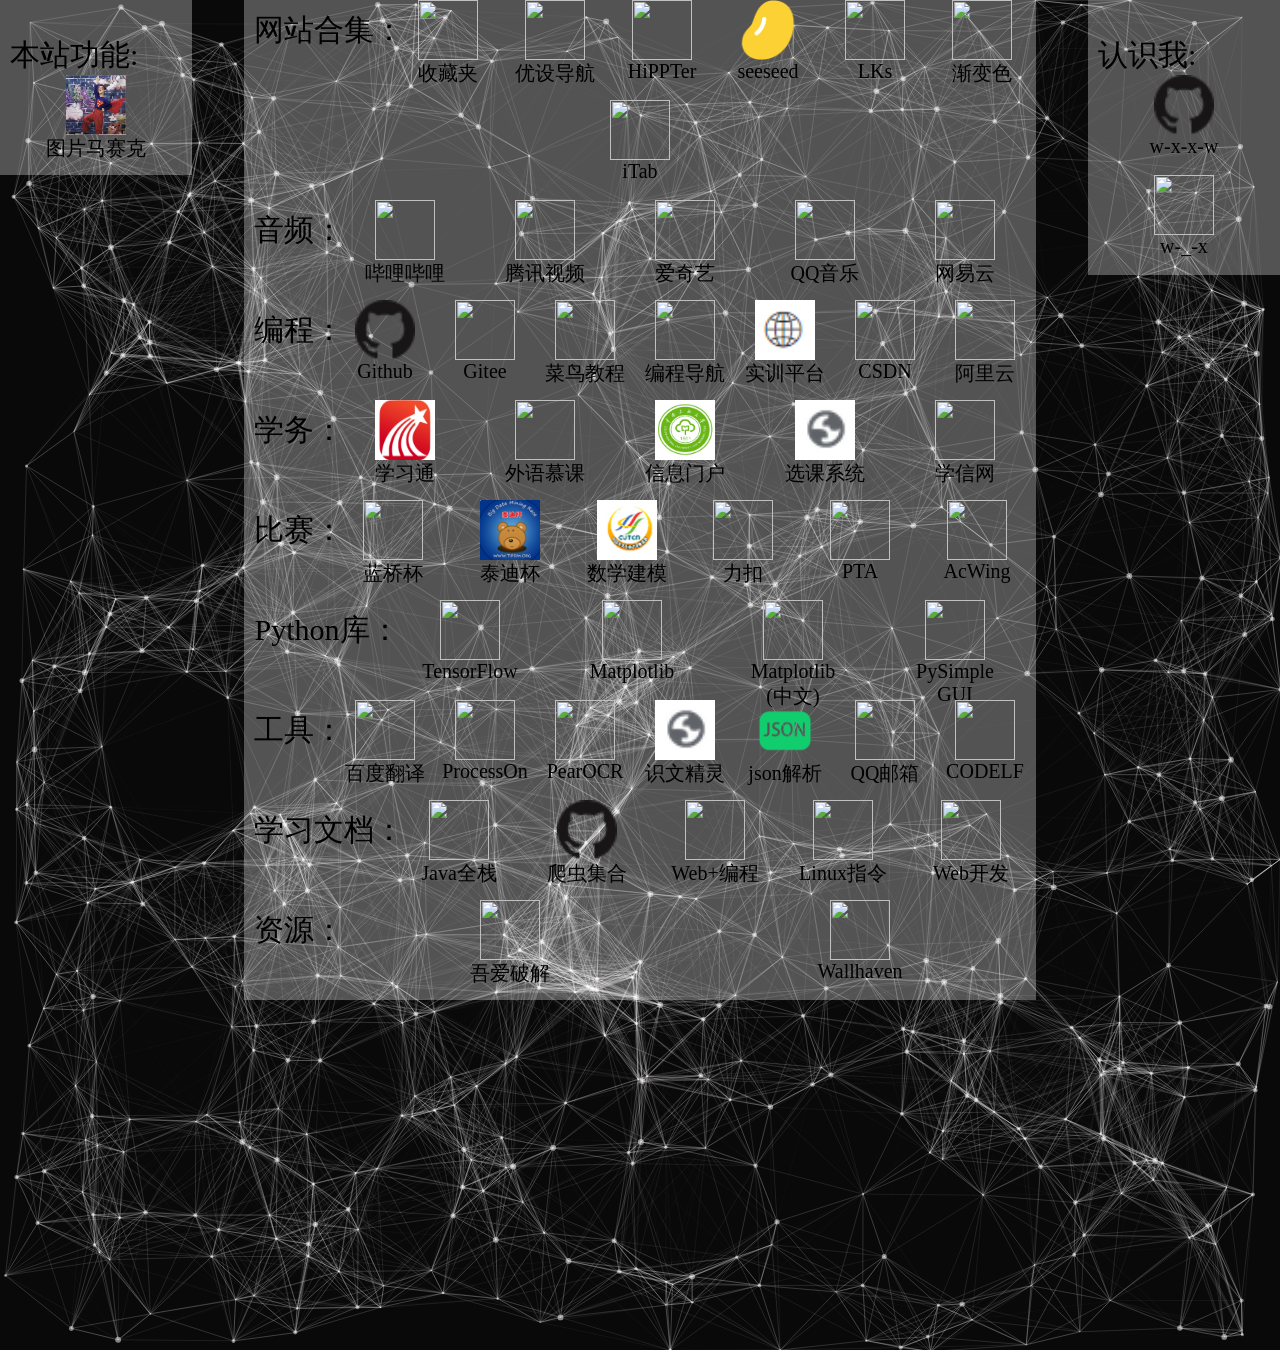
==== commit 73601bfa: "Add files via upload" ====
--- a/index.html
+++ b/index.html
@@ -1,12 +1,26 @@
 <html>
 <head>
 <title>快捷应用</title>
+    <script src="./js/particles.min.js"></script>
+
+    <style type="text/css">
+        #particles-js {
+            z-index: -1;
+            position: absolute;
+            top: 0;
+            height: 150%;
+            width: 100%;
+            background: #090909;
+
+        }
+    </style>
 <link rel="stylesheet" type="text/css" href="./css/1.css">
 <meta http-equiv="Content-Type" content="text/html; charset=utf-8" />
 </head>
 <body>
-<embed src="something just like this.m4a" hidden=true loop=true></embed>
-
+<div id="particles-js"></div>
+<!--<embed src="something just like this.m4a" hidden=true loop=true></embed>-->
+<!--<div class="container">-->
 <div class="left">
 <p>本站功能:</p>
 
@@ -108,7 +122,7 @@
 <div class="wangzhankapian hvr-grow" onclick="window.open('https://v.qq.com/')">
     <div class="wangzhantubiao"><img src="https://v.qq.com/favicon.ico"></div>
     <div class="wangzhanmingcheng">
-        <span">腾讯视频</span>
+        <span>腾讯视频</span>
     </div>
 </div>
 
@@ -306,7 +320,7 @@
     </div>
 </div>
 
-<div class="wangzhankapian hvr-float" onclick="window.open('https://github.com/PySimpleGUI/PySimpleGUI">
+<div class="wangzhankapian hvr-float" onclick="window.open('https://github.com/PySimpleGUI/PySimpleGUI')">
     <div class="wangzhantubiao"><img src="https://avatars.githubusercontent.com/u/46163555?v=4"></div>
     <div class="wangzhanmingcheng">
         <span>PySimple<br>GUI</span>
@@ -436,4 +450,6 @@
 <!--biggest-div 结束！-->
 
 </body>
+<script src="./js/lizi.js"></script>
+
 </html>
--- a/css/1.css
+++ b/css/1.css
@@ -2,14 +2,22 @@
 margin:0px;
 padding:0px;}
 
-body{
-background-image: url("../images/background2.png");
-background-size:100% 100%;
-background-repeat: no-repeat;
+/*body{*/
+/*!*background-image: url("../images/background2.png");*!*/
+/*background-size:100% 100%;*/
+/*background-repeat: no-repeat;*/
+/*}*/
+
+.container{
+  position: absolute;
+  display: flex;
+  flex-wrap: wrap;
+  z-index: -1;
+width: 100%;
 }
 
-p{font-size:30;
-height:50;
+p{font-size:30px;
+height:50px;
 position:relative;
 left:10px;
 top:10px;
@@ -22,7 +30,7 @@
 
 .left{
 padding-top:25px;
-float:left;
+float: left;
 display: flex;
 flex-wrap: wrap;
 width:15%;
@@ -39,9 +47,11 @@
 }
 
 .biggest{
+
 margin:auto;
 width:61.8%;
 background-color:rgba(255,255,255,0.3);
+
 }
 
 
@@ -55,13 +65,13 @@
 
 
 .wangzhankapian:hover{
-background-color:rgba(0, 220, 220,0.3);
+background-color: rgba(33, 35, 35, 0.3);
 cursor: pointer;
 }
 
 .wangzhantubiao{
-width:60;
-height:60;
+width:60px;
+height:60px;
 margin:auto;
 align-items:center;
 }
@@ -69,8 +79,8 @@
 
 
 .wangzhanmingcheng{
-width:100;
-height:40;
+width:100px;
+height:40px;
 text-align: center;
 font-size: 20px;
 }
